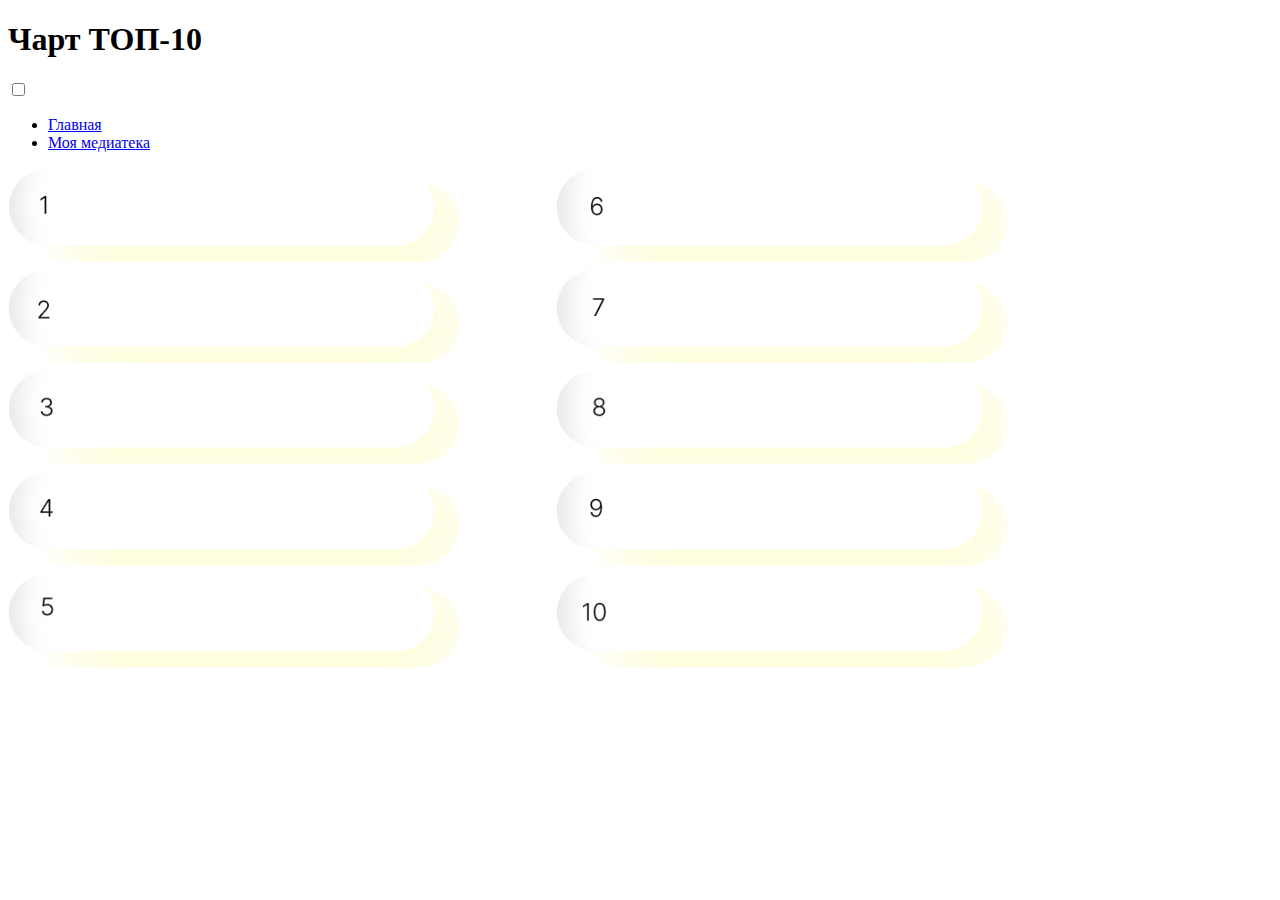
==== billbord.html @ bed5835f "Add files via upload" ====
<!DOCTYPE html>
<html lang="en">
  <head>
    <meta charset="UTF-8" />
    <title>Billboard</title>
    <link
      href="https://cdn.jsdelivr.net/npm/bootstrap@5.2.2/dist/css/bootstrap.min.css"
      rel="stylesheet"
      integrity="sha384-Zenh87qX5JnK2Jl0vWa8Ck2rdkQ2Bzep5IDxbcnCeuOxjzrPF/et3URy9Bv1WTRi"
      crossorigin="anonymous"
    />
    <link rel="stylesheet" href="css/css2/bill.css" />
  </head>
  <body>
    <div class="row paddingtxt ">
      <div class="col-11"> 
        <h1 class="hhhh">Чарт ТОП-10</h1>
      </div>
    <div class="hamburger-menu col-1">
      <input id="menu__toggle" type="checkbox" />
      <label class="menu__btn" for="menu__toggle">
        <span></span>
      </label>
      <ul class="menu__box">
        <li><a class="menu__item" href="index.html">Главная</a></li>
        <li><a class="menu__item" href="mymedia.html">Моя медиатека</a></li>
      </ul>
    </div> 
  </div>
    <img class="tabls" src="tabls.png" alt="tabls" width="1000" height="500" />
    <!-- <div class="row">
      <div class="col-6 tabls">
        <img width="450" height="500" src="tabl.png" alt="tabl1" />
      </div>
      <div class="col-5">
        <img
          class="float-end"
          width="450"
          height="500"
          src="tabl.png"
          alt="tabl2"
        />
      </div>
    </div> -->
  </body>
</html>
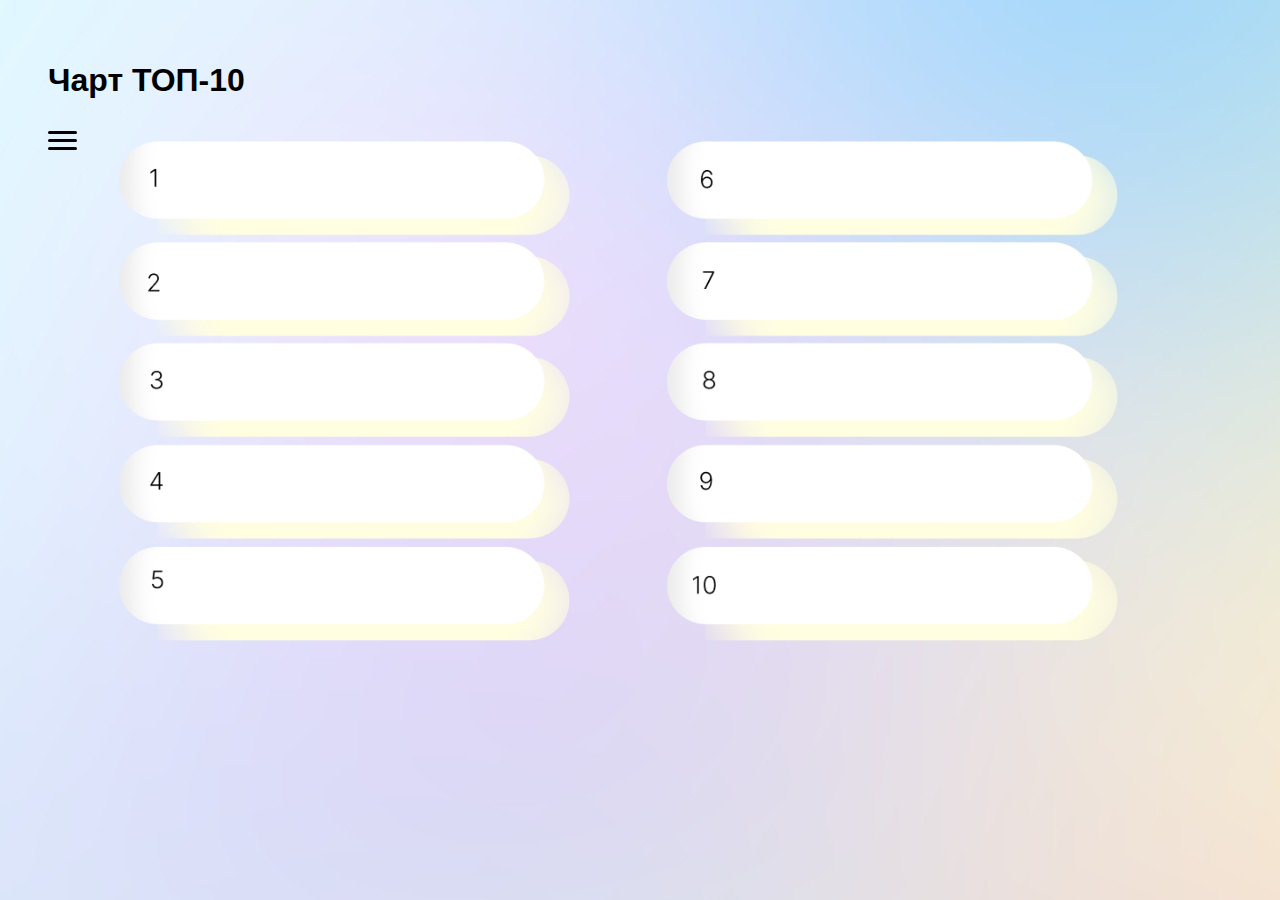
==== commit 8432033c: "Update billbord.html" ====
--- a/billbord.html
+++ b/billbord.html
@@ -1,6 +1,22 @@
 <!DOCTYPE html>
 <html lang="en">
   <head>
+    <!-- Yandex.Metrika counter --> 
+<script type="text/javascript" > 
+   (function(m,e,t,r,i,k,a){m[i]=m[i]||function(){(m[i].a=m[i].a||[]).push(arguments)}; 
+   m[i].l=1*new Date(); 
+   for (var j = 0; j < document.scripts.length; j++) {if (document.scripts[j].src === r) { return; }} 
+   k=e.createElement(t),a=e.getElementsByTagName(t)[0],k.async=1,k.src=r,a.parentNode.insertBefore(k,a)}) 
+   (window, document, "script", "https://mc.yandex.ru/metrika/tag.js", "ym"); 
+ 
+   ym(91638717, "init", { 
+        clickmap:true, 
+        trackLinks:true, 
+        accurateTrackBounce:true 
+   }); 
+</script> 
+<noscript><div><img src="https://mc.yandex.ru/watch/91638717" style="position:absolute; left:-9999px;" alt="" /></div></noscript> 
+<!-- /Yandex.Metrika counter -->
     <meta charset="UTF-8" />
     <title>Billboard</title>
     <link
--- a/css/css2/bill.css
+++ b/css/css2/bill.css
@@ -0,0 +1,108 @@
+body {
+  background-image: url(wallpaperbill.jpg);
+  font-family: "Inter", sans-serif;
+  color: black;
+  padding-left: 40px;
+  padding-right: 26px;
+  font-weight: 800;
+  width: 100%;
+}
+.tabls {
+  position: relative;
+  left: 70px;
+}
+.paddingtxt {
+  padding-top: 33px;
+  z-index: 2;
+}
+/* скрываем чекбокс */
+#menu__toggle {
+  opacity: 0;
+}
+/* стилизуем кнопку */
+.menu__btn {
+  display: flex; /* используем flex для центрирования содержимого */
+  align-items: center; /* центрируем содержимое кнопки */
+  cursor: pointer;
+  z-index: 2;
+}
+/* добавляем "гамбургер" */
+.menu__btn > span,
+.menu__btn > span::before,
+.menu__btn > span::after {
+  display: block;
+  z-index: 3;
+  position: absolute;
+  width: 29px;
+  height: 3px;
+  border-radius: 4px;
+  background-color: #000000;
+}
+.menu__btn > span::before {
+  content: "";
+  top: -8px;
+}
+.menu__btn > span::after {
+  content: "";
+  top: 8px;
+}
+
+/* контейнер меню */
+.menu__box {
+  z-index: 3;
+  display: block;
+  position: fixed;
+  visibility: hidden;
+  left: -100%;
+  top: 0px;
+  width: 300px;
+  height: 100%;
+  margin: 0;
+  padding: 80px 0;
+  list-style: none;
+  text-align: center;
+  background-color: rgba(239, 249, 255, 0.95);
+  box-shadow: 1px 0px 6px rgba(0, 0, 0, 0.2);
+}
+/* элементы меню */
+.menu__item {
+  z-index: 0;
+  display: block;
+  padding: 12px 24px;
+  color: rgb(0, 0, 0);
+  font-family: "Inter средний", sans-serif;
+  font-size: 25px;
+  font-weight: bold;
+  text-decoration: none;
+}
+.menu__item:hover {
+  background-color: rgba(215, 227, 227, 0.95);
+}
+#menu__toggle:checked ~ .menu__btn > span {
+  transform: rotate(45deg);
+}
+#menu__toggle:checked ~ .menu__btn > span::before {
+  top: 0;
+  transform: rotate(0);
+}
+#menu__toggle:checked ~ .menu__btn > span::after {
+  top: 0;
+  transform: rotate(90deg);
+}
+#menu__toggle:checked ~ .menu__box {
+  visibility: visible;
+  left: 0;
+}
+.menu__btn > span,
+.menu__btn > span::before,
+.menu__btn > span::after {
+  transition-duration: 0.25s;
+}
+.menu__box {
+  transition-duration: 0.25s;
+}
+.menu__item {
+  transition-duration: 0.25s;
+}
+
+
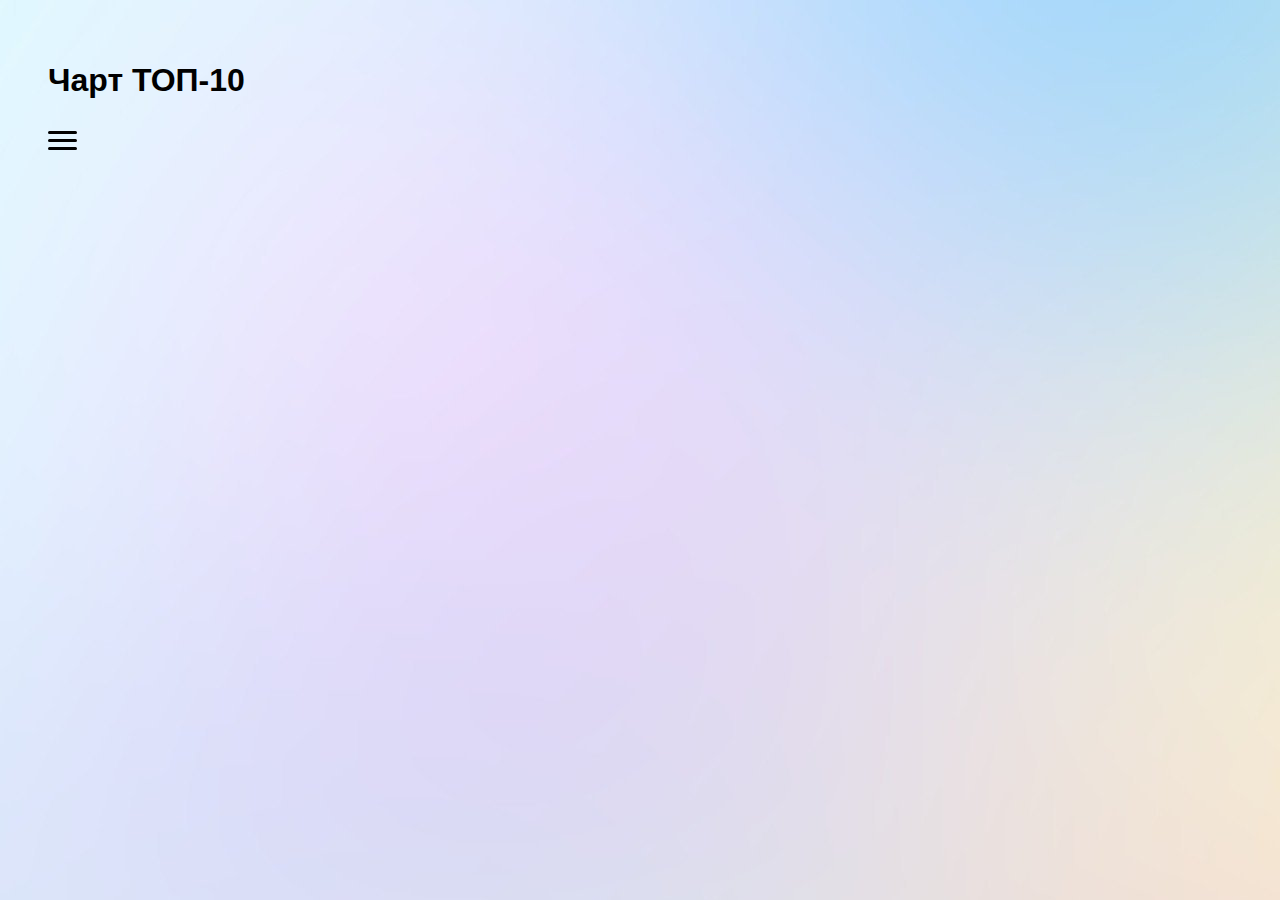
==== commit 01c73c10: "Update billbord.html" ====
--- a/billbord.html
+++ b/billbord.html
@@ -1,21 +1,21 @@
 <!DOCTYPE html>
 <html lang="en">
   <head>
-    <!-- Yandex.Metrika counter --> 
-<script type="text/javascript" > 
-   (function(m,e,t,r,i,k,a){m[i]=m[i]||function(){(m[i].a=m[i].a||[]).push(arguments)}; 
-   m[i].l=1*new Date(); 
-   for (var j = 0; j < document.scripts.length; j++) {if (document.scripts[j].src === r) { return; }} 
-   k=e.createElement(t),a=e.getElementsByTagName(t)[0],k.async=1,k.src=r,a.parentNode.insertBefore(k,a)}) 
-   (window, document, "script", "https://mc.yandex.ru/metrika/tag.js", "ym"); 
- 
-   ym(91638717, "init", { 
-        clickmap:true, 
-        trackLinks:true, 
-        accurateTrackBounce:true 
-   }); 
-</script> 
-<noscript><div><img src="https://mc.yandex.ru/watch/91638717" style="position:absolute; left:-9999px;" alt="" /></div></noscript> 
+<!-- Yandex.Metrika counter -->
+<script type="text/javascript" >
+   (function(m,e,t,r,i,k,a){m[i]=m[i]||function(){(m[i].a=m[i].a||[]).push(arguments)};
+   m[i].l=1*new Date();
+   for (var j = 0; j < document.scripts.length; j++) {if (document.scripts[j].src === r) { return; }}
+   k=e.createElement(t),a=e.getElementsByTagName(t)[0],k.async=1,k.src=r,a.parentNode.insertBefore(k,a)})
+   (window, document, "script", "https://mc.yandex.ru/metrika/tag.js", "ym");
+
+   ym(91639643, "init", {
+        clickmap:true,
+        trackLinks:true,
+        accurateTrackBounce:true
+   });
+</script>
+<noscript><div><img src="https://mc.yandex.ru/watch/91639643" style="position:absolute; left:-9999px;" alt="" /></div></noscript>
 <!-- /Yandex.Metrika counter -->
     <meta charset="UTF-8" />
     <title>Billboard</title>
@@ -43,7 +43,8 @@
       </ul>
     </div> 
   </div>
-    <img class="tabls" src="tabls.png" alt="tabls" width="1000" height="500" />
+   <script src="https://apps.elfsight.com/p/platform.js" defer></script>
+<div class="elfsight-app-3ab6543f-145a-4161-ae96-17de52c91f22"></div>
     <!-- <div class="row">
       <div class="col-6 tabls">
         <img width="450" height="500" src="tabl.png" alt="tabl1" />
